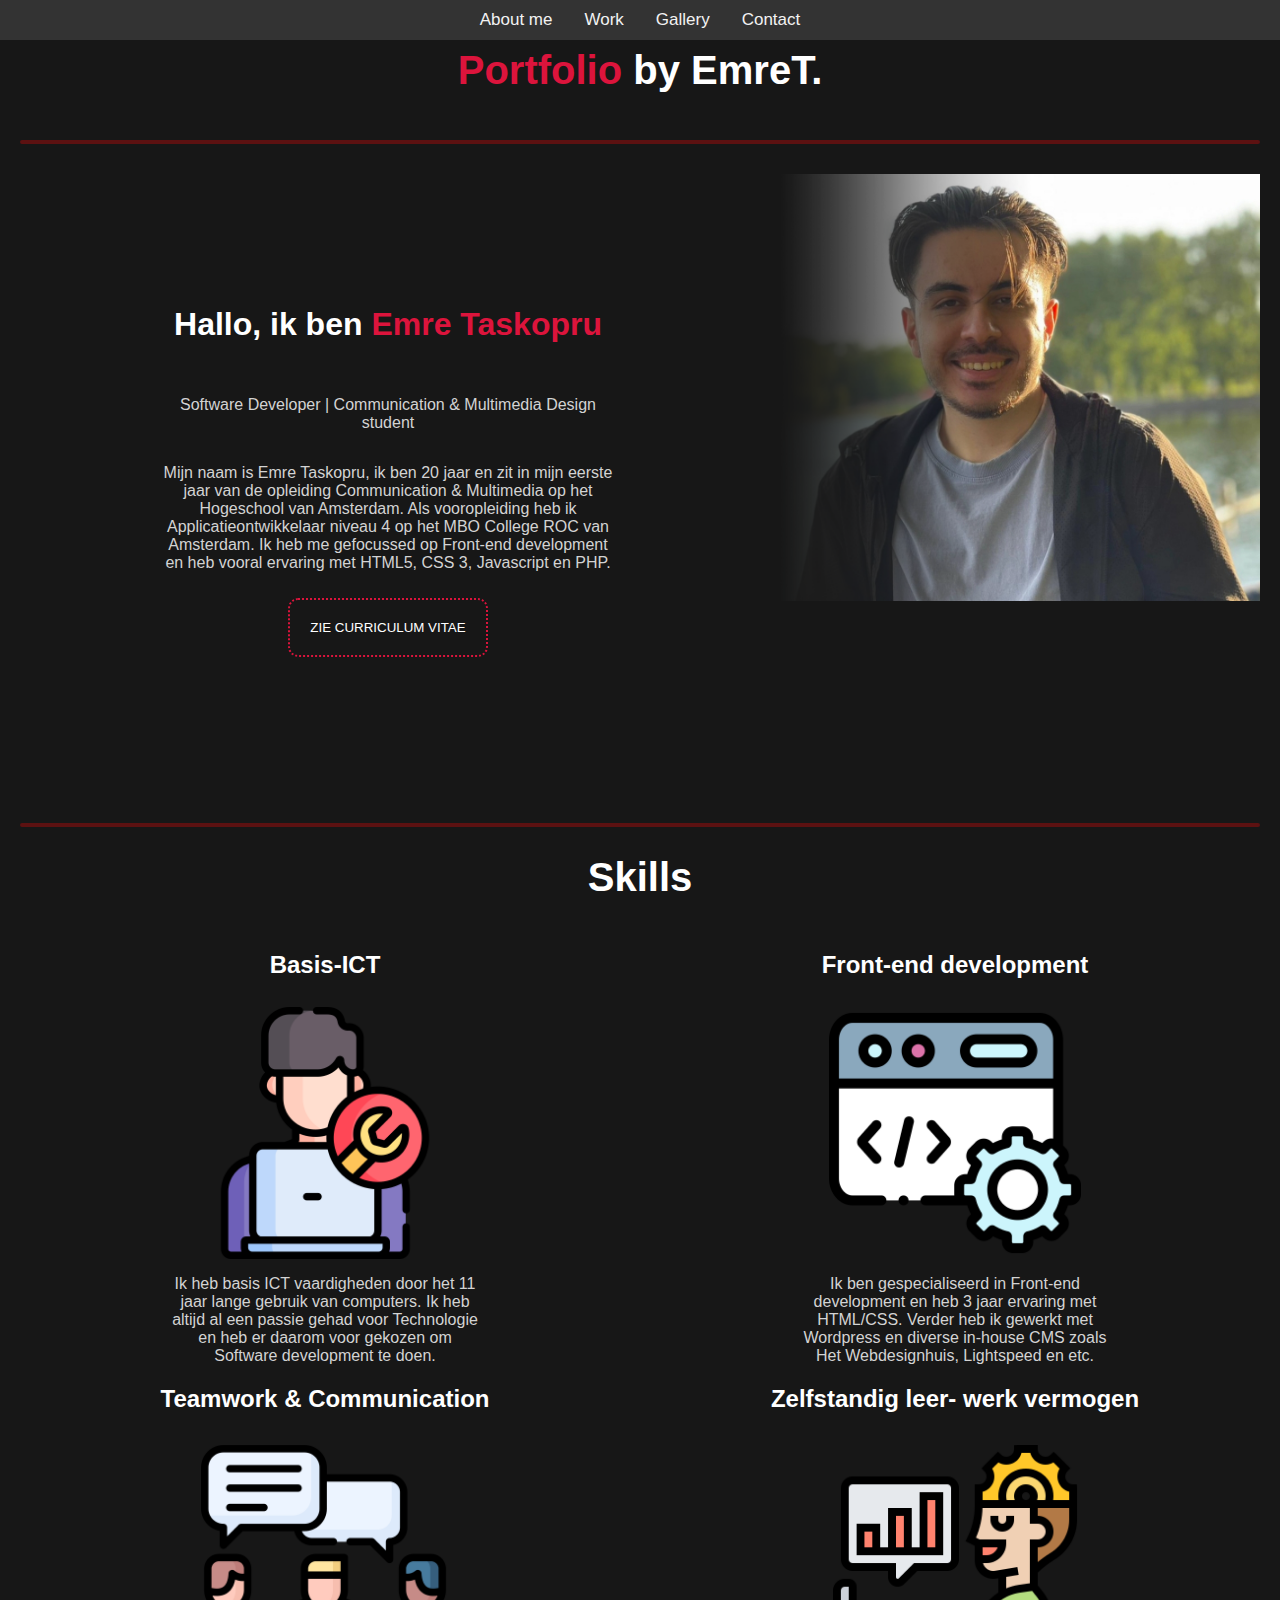
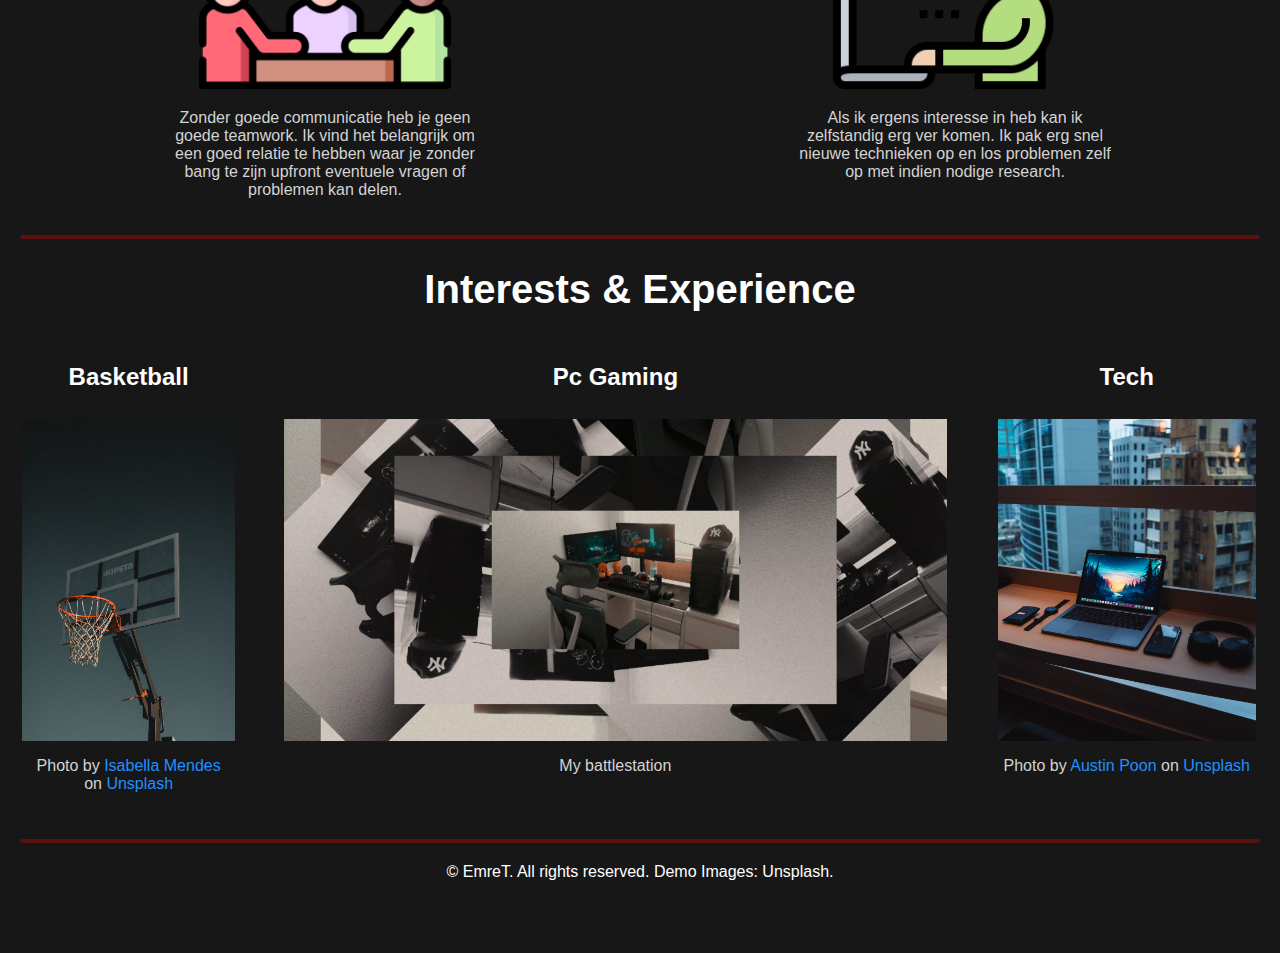
==== index.html @ 7e522425 "first commit" ====
<!DOCTYPE html>
<html lang="en">
<head>
    <meta charset="UTF-8">
    <meta http-equiv="X-UA-Compatible" content="IE=edge">
    <meta name="viewport" content="width=device-width, initial-scale=1.0">
        <link rel="stylesheet" href="style.css">
    <title>Portfolio - Emre Taskopru</title>
</head>
<body>
    <nav>
        <ul>
            <li><a href="index.html">About me</a></li>
            <li><a href="work.html">Work</a></li>
            <li><a href="gallery.html">Gallery</a></li>
            <li><a href="contact.html">Contact</a></li>
        </ul>
    </nav>
    <main>
        <!-- Landing page -->
        <header>
            <h1><strong>Portfolio</strong> by EmreT.</h1>
        </header>
        <hr>
        <section>
            <article>
                    <h2>Hallo, ik ben <strong>Emre Taskopru</strong></h2>
                    <p>Software Developer | Communication & Multimedia Design student</p>
                <p>
                    Mijn naam is Emre Taskopru, ik ben 20 jaar en zit in mijn 
                    eerste jaar van de opleiding Communication & Multimedia 
                    op het Hogeschool van Amsterdam. Als vooropleiding heb ik
                    Applicatieontwikkelaar niveau 4 op het MBO College ROC van Amsterdam.
                    Ik heb me gefocussed op Front-end development en heb vooral ervaring met
                    HTML5, CSS 3, Javascript en PHP.
                </p>
                <form action="cv.html"><button>ZIE CURRICULUM VITAE</button></form>
            </article>
            <aside>
                <img src="img/landingpf.png" alt="foto van emre">
            </aside>
        </section>
        <hr>
        <!-- Skills section -->
        <h1>Skills</h1>
        <section>
            <figure>
                <h3>Basis-ICT</h3>
                <img src="img/technical-support.png" alt="skill icon">
                <figcaption>
                    Ik heb basis ICT vaardigheden door het 11 jaar lange gebruik van computers. 
                    Ik heb altijd al een passie gehad voor Technologie en heb er daarom voor gekozen om Software development te doen.
                </figcaption>
            </figure>
            <figure>
                <h3>Front-end development</h3>
                <img src="img/coding.png" alt="skill icon">
                <figcaption>
                    Ik ben gespecialiseerd in Front-end development en heb 3 jaar ervaring met HTML/CSS. Verder heb ik gewerkt met Wordpress en diverse in-house CMS zoals Het Webdesignhuis, Lightspeed en etc.
                </figcaption>
            </figure>
            <figure>
                <h3>Teamwork & Communication</h3>
                <img src="img/conversation.png" alt="skill icon">
                <figcaption>
                    Zonder goede communicatie heb je geen goede teamwork. Ik vind het belangrijk om een goed relatie te hebben waar je zonder bang te zijn upfront eventuele vragen of problemen kan delen.
                </figcaption>
            </figure>
            <figure>
                <h3>Zelfstandig leer- werk vermogen</h3>
                <img src="img/learning.png" alt="skill icon">
                <figcaption>
                    Als ik ergens interesse in heb kan ik zelfstandig erg ver komen. Ik pak erg snel nieuwe technieken op en los problemen zelf op met indien nodige research.
                </figcaption>
            </figure>
        </section>
        <hr>
        <!--Interesses en ervaring  -->
        <h1>Interests & Experience</h1>
        <section>
                <figure>
                    <h3>Basketball</h3>
                    <img src="img/basket.jpg" alt="Basketball">
                    <figcaption>
                        Photo by <a href="https://unsplash.com/@imendes01?utm_source=unsplash&utm_medium=referral&utm_content=creditCopyText">Isabella Mendes</a> on <a href="https://unsplash.com/s/photos/basketball?utm_source=unsplash&utm_medium=referral&utm_content=creditCopyText">Unsplash</a>
                    </figcaption>
                </figure>
                <figure>
                    <h3>Pc Gaming</h3>
                    <img src="img/aesthpc.jpg" alt="PC gaming">
                    <figcaption>My battlestation</figcaption>
                </figure>
                <figure>
                    <h3>Tech</h3>
                    <img src="img/tech.jpg" alt="">
                    <figcaption>
                        Photo by <a href="https://unsplash.com/@austinpoon?utm_source=unsplash&utm_medium=referral&utm_content=creditCopyText">Austin Poon</a> on <a href="https://unsplash.com/s/photos/tech?utm_source=unsplash&utm_medium=referral&utm_content=creditCopyText">Unsplash</a>
                    </figcaption>
                </figure>
        </section>
    </main>
    <hr>
    <footer>
        © EmreT. All rights reserved. Demo Images: Unsplash.
    </footer>
</body>
</html>
---- style.css ----
* { 
    margin: 0; 
    padding: 0;
}
html {
    background-color: #171717;
    margin: auto;
    max-width: 100%;
    overflow-x: hidden;
    color: white;
    font-family:-apple-system, BlinkMacSystemFont, 'Segoe UI', Roboto, Oxygen, Ubuntu, Cantarell, 'Open Sans', 'Helvetica Neue', sans-serif ;
}
/* headers fix door section/article font size inherit */
h1 {
    font-size: 2.5em;
    font-weight: bolder;
}
h2 {
    font-size: 2em;
    font-weight: bolder;
}
h3 {
    font-size: 1.5em;
    font-weight: bolder;
}
h4 {
    font-size: 1.17em;
    font-weight: bolder;
}
h5 {
    font-size: 1em;
    font-weight: bolder;
}
h6 {
    font-size: .83em;
    font-weight: bolder;
}
h1, h2, h3, h4, h5, h6 {
    display: block;
    font-weight: 700;
    line-height: 1.5;
    margin: 0 0 1em 0;
    text-align: center;
}
/* ===================== Navbar =================== */
nav {
    background-color: #333;
    overflow: hidden;
}
nav ul {
    display: flex;
    justify-content: center;
    margin: 10px;
}
nav li a {
    color: #f2f2f2;
    text-align: center;
    padding: 14px 16px;
    text-decoration: none;
    font-size: 17px;
}
nav li a:hover {
    background-color: #ff000062;
    color: black;
}
  
nav li a.active {
    background-color: #04AA6D;
    color: white;
}
/* ===================== Main =================== */
main {
    width: 100%;
    overflow: hidden;
}
section {
    display: flex;
    justify-content: space-evenly;
    clear: both;
    margin: 10px;
}
section:nth-of-type(2) {
    flex-wrap: wrap;
}
section:nth-of-type(2) figure {
    width: 50%;
}
article {
    width: 50%;
    margin: 10px;
    text-align: center;
}
section:nth-of-type(1) article{
    padding: 10%;
}
aside {
    width: 50%;
    margin: 10px;
}
aside img {
    width: 100%;
}
section figure img {
    width: 90%;
    max-height: 600px
}
hr {
    border: 2px solid rgb(92, 17, 17);
    border-radius: 5px;
    margin: 20px;
}
a {
    text-decoration: none;
    color: dodgerblue;
}
button {
    border: 2px dotted crimson;
    border-radius: 10px;
    padding: 20px;
    margin: 10px 0px 10px 0px;
    background: none;
    color: white;
}
button:hover {
    border: 2px solid crimson;
    color: white;
    background-color: maroon;
    font-weight: bold;
}
figure {
    display: flex;
    flex-direction: column;
    text-align: center;
    align-items: center;
}
body main section figure article {
    text-align: center;
    background: red;
}
figcaption {
    text-align: center;
    color: lightgray;
    font-weight: lighter;
    padding: 1em;
    width: inherit;
}
p {
    text-align: center;
    color: lightgray;
    font-weight: lighter;
    padding: 1em;
}
section:nth-of-type(2) figure img {
    width:40%;
}
header p {
    font-weight: lighter;
    color: lightgray;
    font-style: italic;
    display: block;
    margin: 1em 0em 1em 0em;
}
strong {
    font-weight: bold;
    color:crimson;
}

footer {
    height: 10vh;
    display: flex;
    justify-content: center;
}
/* ================ Work page ================ */
.work {
    display: flex;
    justify-content: space-evenly;
    flex-wrap: wrap;
    padding: 0px;
}
body > main > .work > article {
    width: 25%;
    height: auto;
    border-style: outset;
    padding: 10px;
    overflow: hidden;
}
.work article figure {
    width: 100%;
    height: 60%;
    overflow: hidden;
    margin: 0em 0em 1em 0em;
}
.work article figure img {
    width: 100%;
    height: 100%;
    object-fit: cover;
}
body main .work article > figcaption {
    width: 100%;
} 
ul {
    list-style: none;
}
/* Gallery Page */
body > main > #gallery {
    display: -ms-flexbox; /* IE10 */
    display: flex;
    -ms-flex-wrap: wrap; /* IE10 */
    flex-wrap: wrap;
    padding: 0 4px;
  }
body > main > #gallery > article {
      -ms-flex: 25%; /* IE10 */
      flex: 25%;
      max-width: 25%;
      padding: 0 4px;
  }
body > main > #gallery > article > img {
      margin-top: 8px;
      vertical-align: middle;
      width: 100%;
  }

/* ============ MEDIA QUERIES ============== */
  /* Responsive layout - makes a two column-layout instead of four columns */
  @media screen and (max-width: 800px) {
    body > main > .work > article {
      width: 40%;
      height: auto;
      border-style: outset;
      padding: 10px;
      overflow: hidden;
    }
    #gallery article {
        -ms-flex: 45%;
        flex: 45%;
        max-width: 45%;
    }
  }
@media only screen and (max-width: 600px) {
    section {
        display: flex;
        flex-wrap: wrap-reverse;
    }
    section:nth-of-type(2) figure {
        width: 100%;
    }
    article {
        width: 100%;
        margin: 10px;
        text-align: center;
    }
    aside {
        width: 100%;
        margin: 10px;
    }
    aside img {
        width: 100%;
        max-height: 600px
    }
    body > main > .work article {
        width: 100%;
        border-style: outset;
        padding: 10px;
        overflow: hidden;
    }
    /* Responsive layout - makes the two columns stack on top of each other instead of next to each other */
    #gallery article {
        -ms-flex: 100%;
        flex: 100%;
        max-width: 100%;
    }
  }
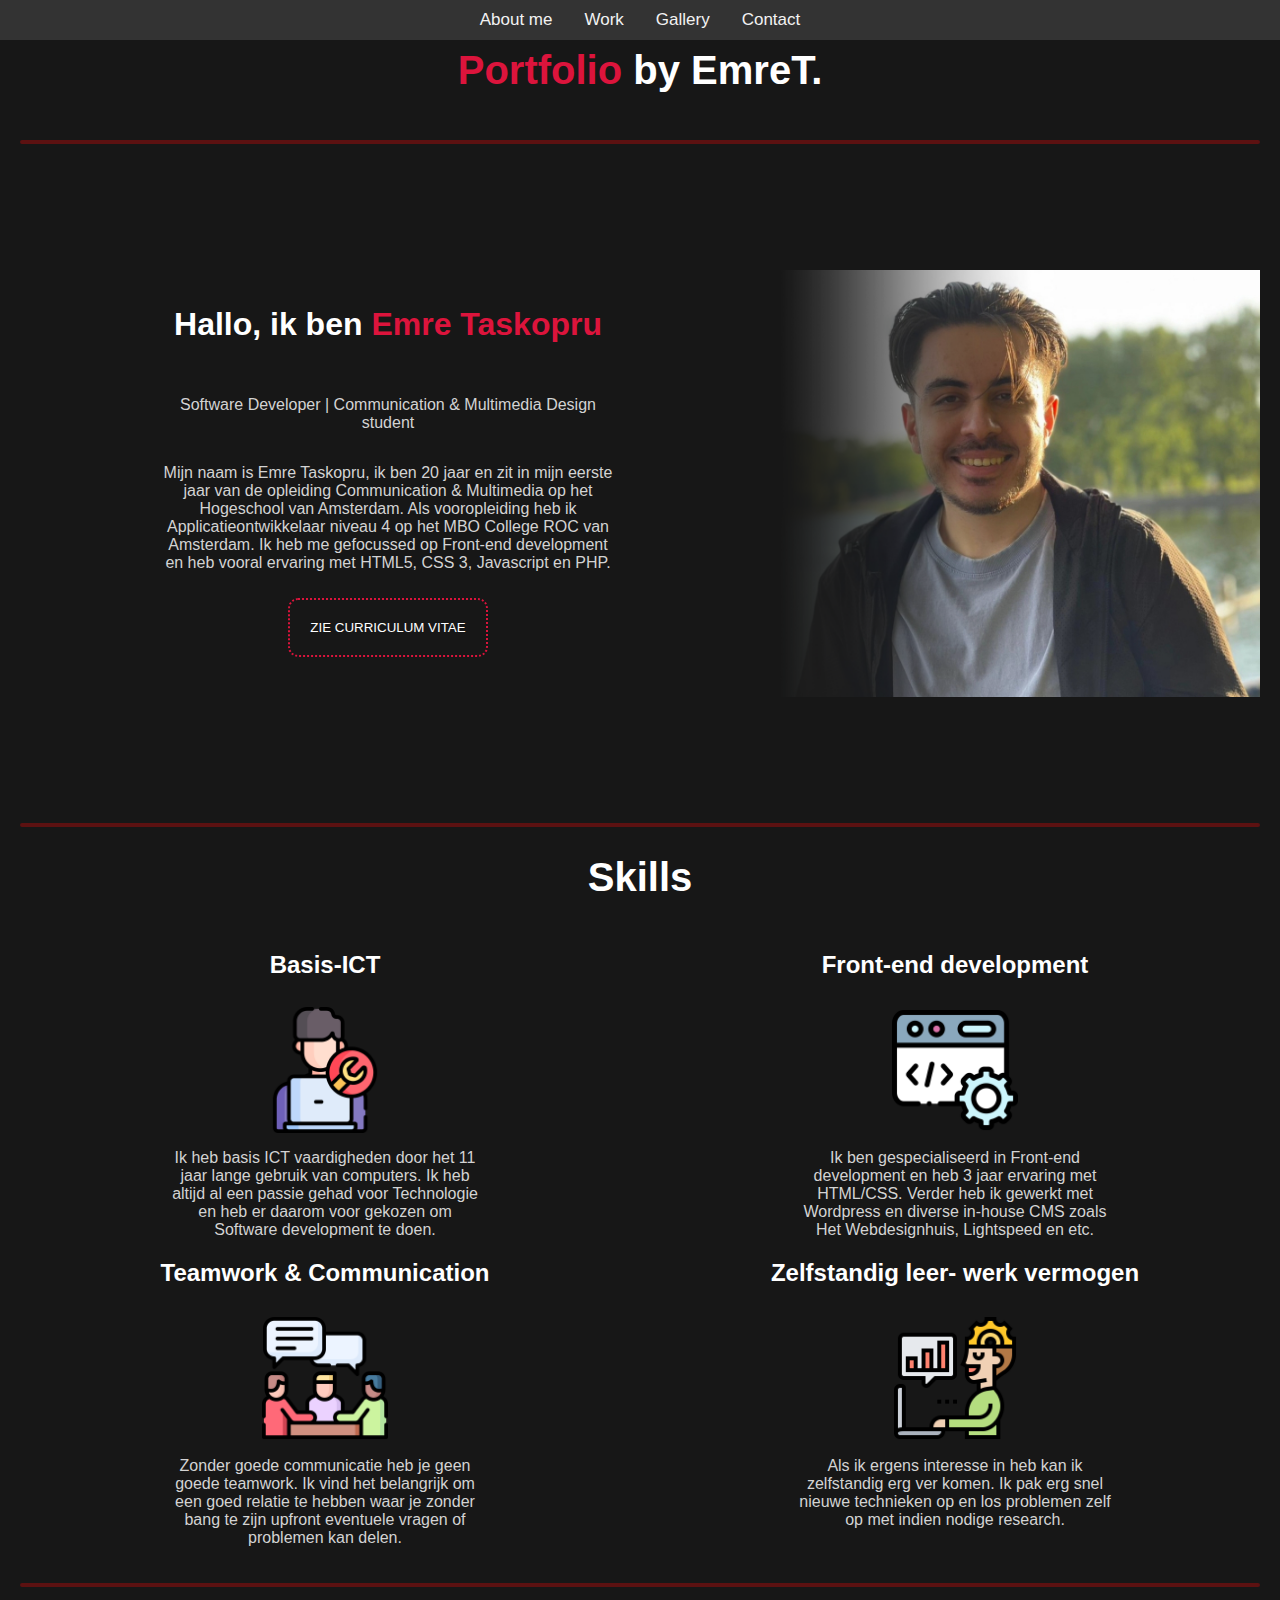
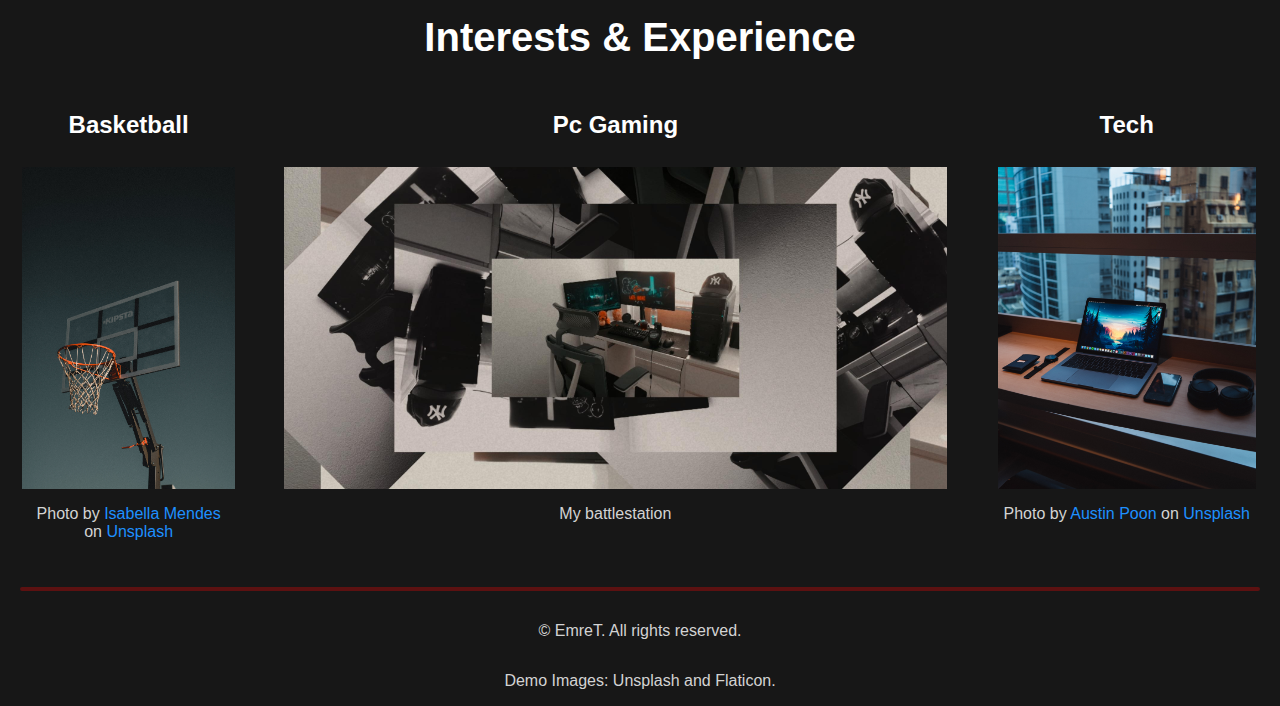
==== commit 216cb029: "Internetstandaarden final" ====
--- a/index.html
+++ b/index.html
@@ -101,7 +101,8 @@
     </main>
     <hr>
     <footer>
-        © EmreT. All rights reserved. Demo Images: Unsplash.
+        <p>© EmreT. All rights reserved.</p>
+        <p>Demo Images: Unsplash and Flaticon.</p>
     </footer>
 </body>
 </html>--- a/style.css
+++ b/style.css
@@ -63,7 +63,6 @@
     background-color: #ff000062;
     color: black;
 }
-  
 nav li a.active {
     background-color: #04AA6D;
     color: white;
@@ -94,13 +93,18 @@
     padding: 10%;
 }
 aside {
+    display: flex;
     width: 50%;
     margin: 10px;
 }
 aside img {
     width: 100%;
-}
-section figure img {
+    margin: auto;
+}
+section:nth-of-type(2) figure img {
+    width:20%;
+}
+section:nth-of-type(3) figure img {
     width: 90%;
     max-height: 600px
 }
@@ -150,9 +154,6 @@
     font-weight: lighter;
     padding: 1em;
 }
-section:nth-of-type(2) figure img {
-    width:40%;
-}
 header p {
     font-weight: lighter;
     color: lightgray;
@@ -164,11 +165,14 @@
     font-weight: bold;
     color:crimson;
 }
-
 footer {
     height: 10vh;
     display: flex;
     justify-content: center;
+    flex-direction: column;
+}
+section > img {
+    width: 100%;
 }
 /* ================ Work page ================ */
 .work {
@@ -208,22 +212,45 @@
     -ms-flex-wrap: wrap; /* IE10 */
     flex-wrap: wrap;
     padding: 0 4px;
-  }
+}
 body > main > #gallery > article {
-      -ms-flex: 25%; /* IE10 */
-      flex: 25%;
-      max-width: 25%;
-      padding: 0 4px;
-  }
+    -ms-flex: 25%; /* IE10 */
+    flex: 25%;
+    max-width: 25%;
+    padding: 0 4px;
+} 
 body > main > #gallery > article > img {
-      margin-top: 8px;
-      vertical-align: middle;
-      width: 100%;
-  }
-
+    margin-top: 8px;
+    vertical-align: middle;
+    width: 100%;
+}
 /* ============ MEDIA QUERIES ============== */
-  /* Responsive layout - makes a two column-layout instead of four columns */
-  @media screen and (max-width: 800px) {
+@media screen and (max-width: 800px) {
+    section {
+        display: flex;
+        flex-wrap: wrap-reverse;
+    }
+    section:nth-of-type(2) figure {
+        width: 100%;
+    }
+    section:nth-of-type(2) figure img {
+        width:50%;
+    }
+    article {
+        width: 100%;
+        margin: 10px;
+        text-align: center;
+    }
+    aside {
+        width: 100%;
+        margin: 10px;
+    }
+    aside img {
+        width: 100%;
+        max-height: 600px
+    }
+    /* Responsive layout - makes a two column-layout instead of four columns */
+    /* van 3 naar 2 rijen */
     body > main > .work > article {
       width: 40%;
       height: auto;
@@ -231,12 +258,12 @@
       padding: 10px;
       overflow: hidden;
     }
-    #gallery article {
+    body > main > #gallery > article {
         -ms-flex: 45%;
         flex: 45%;
         max-width: 45%;
     }
-  }
+}
 @media only screen and (max-width: 600px) {
     section {
         display: flex;
@@ -244,6 +271,9 @@
     }
     section:nth-of-type(2) figure {
         width: 100%;
+    }
+    section:nth-of-type(2) figure img {
+        width:50%;
     }
     article {
         width: 100%;
@@ -270,4 +300,4 @@
         flex: 100%;
         max-width: 100%;
     }
-  }
+}
